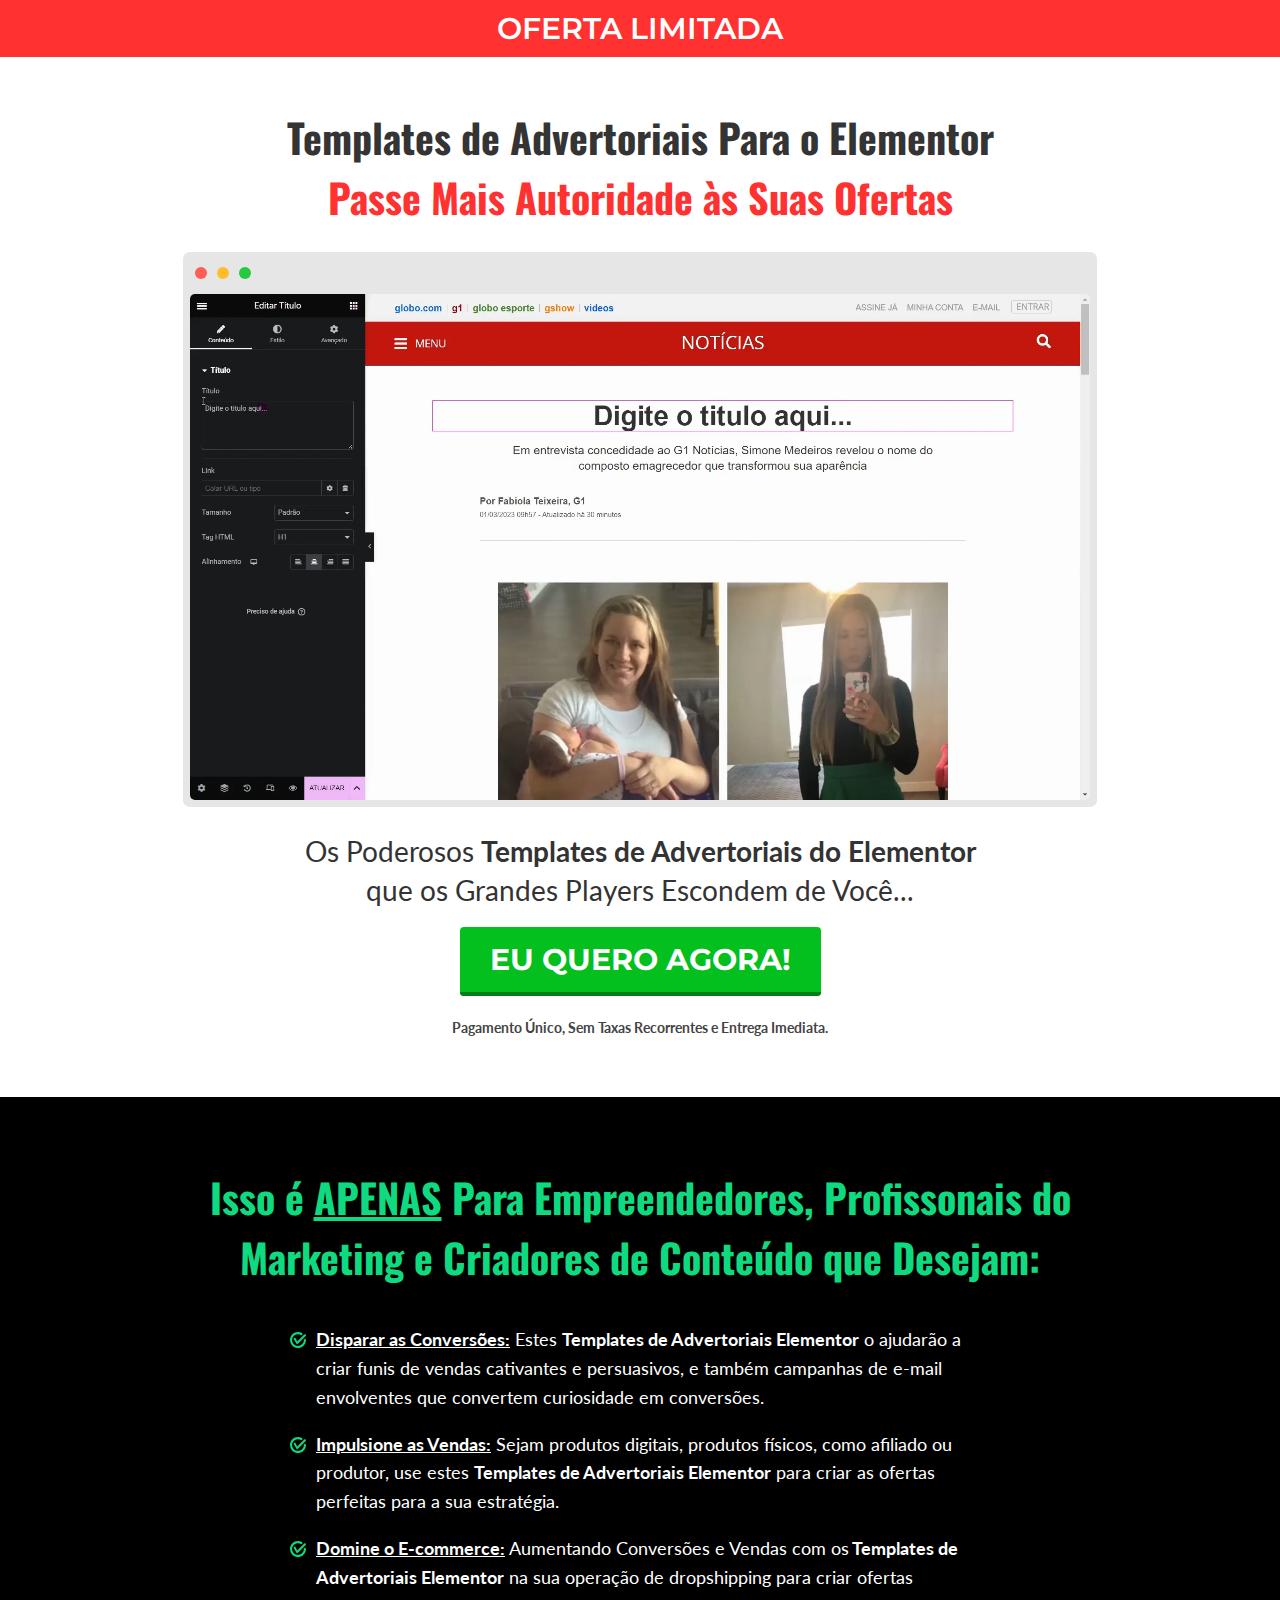
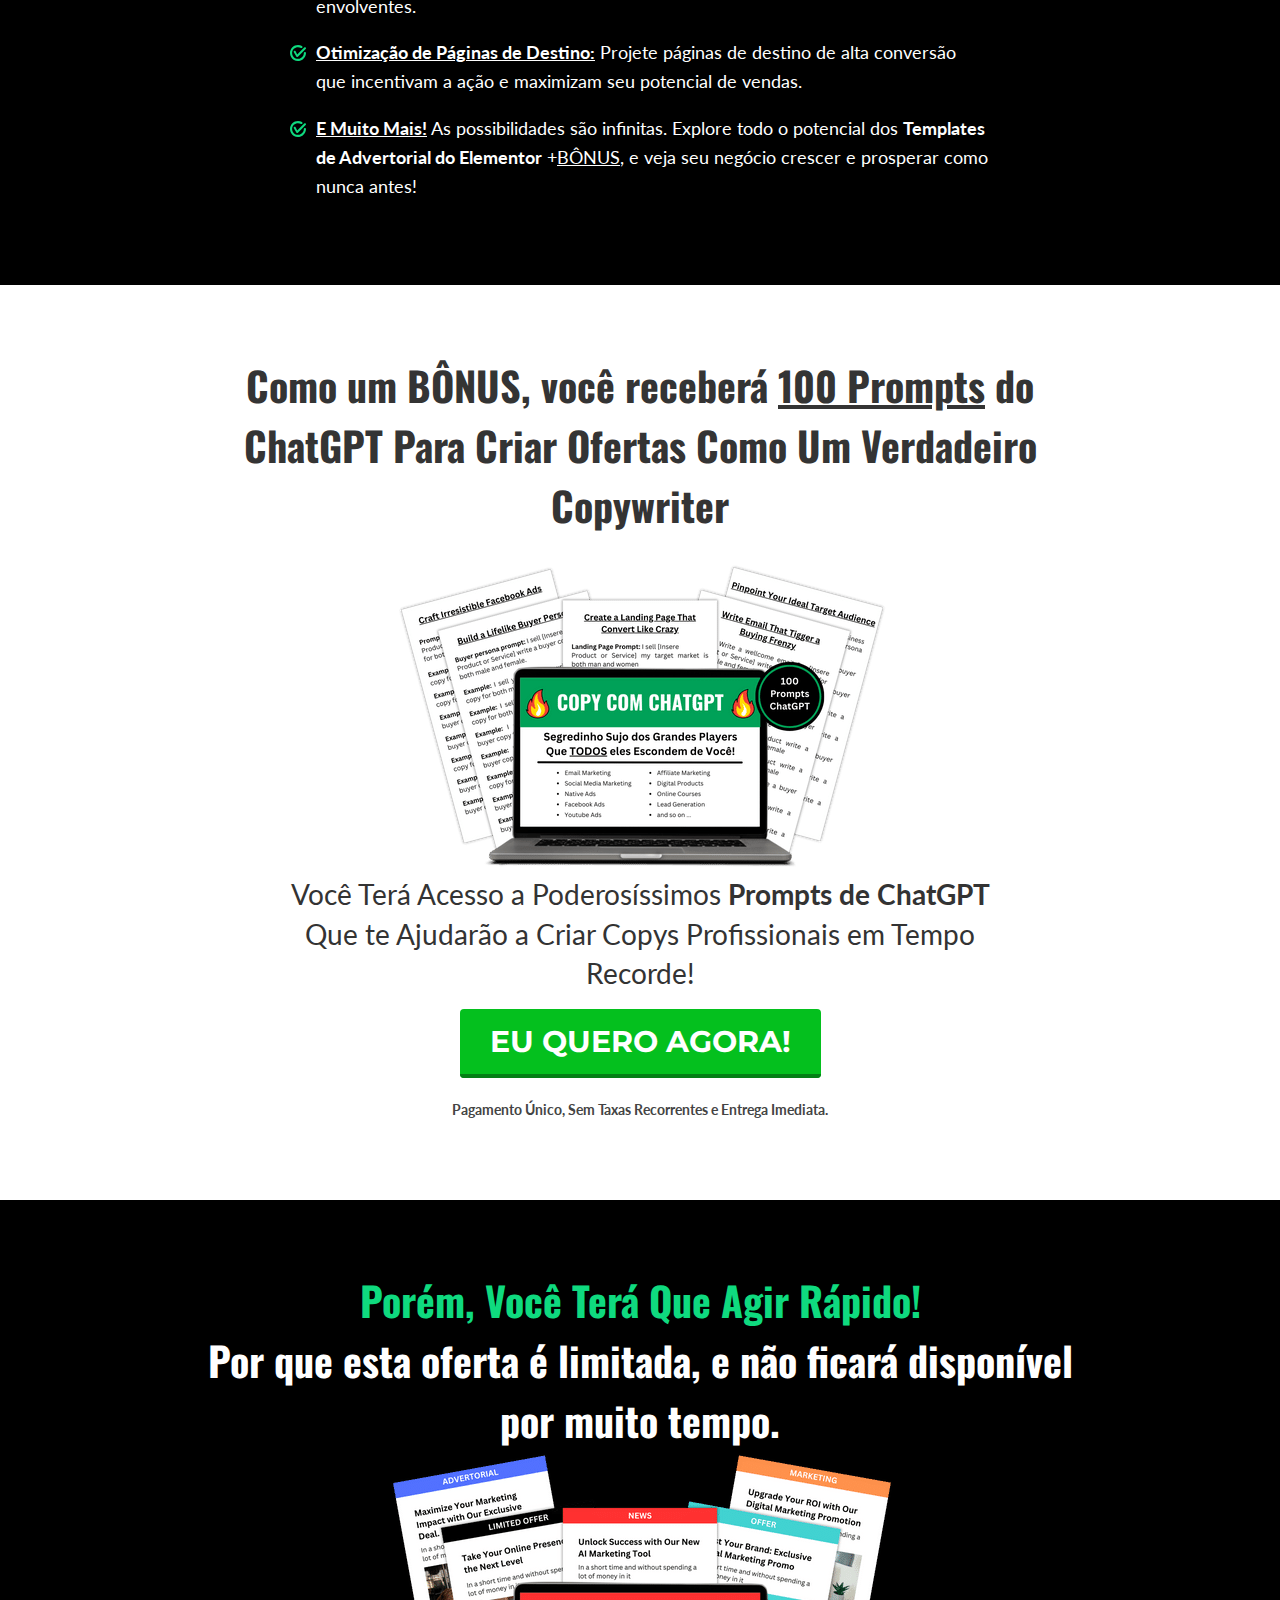
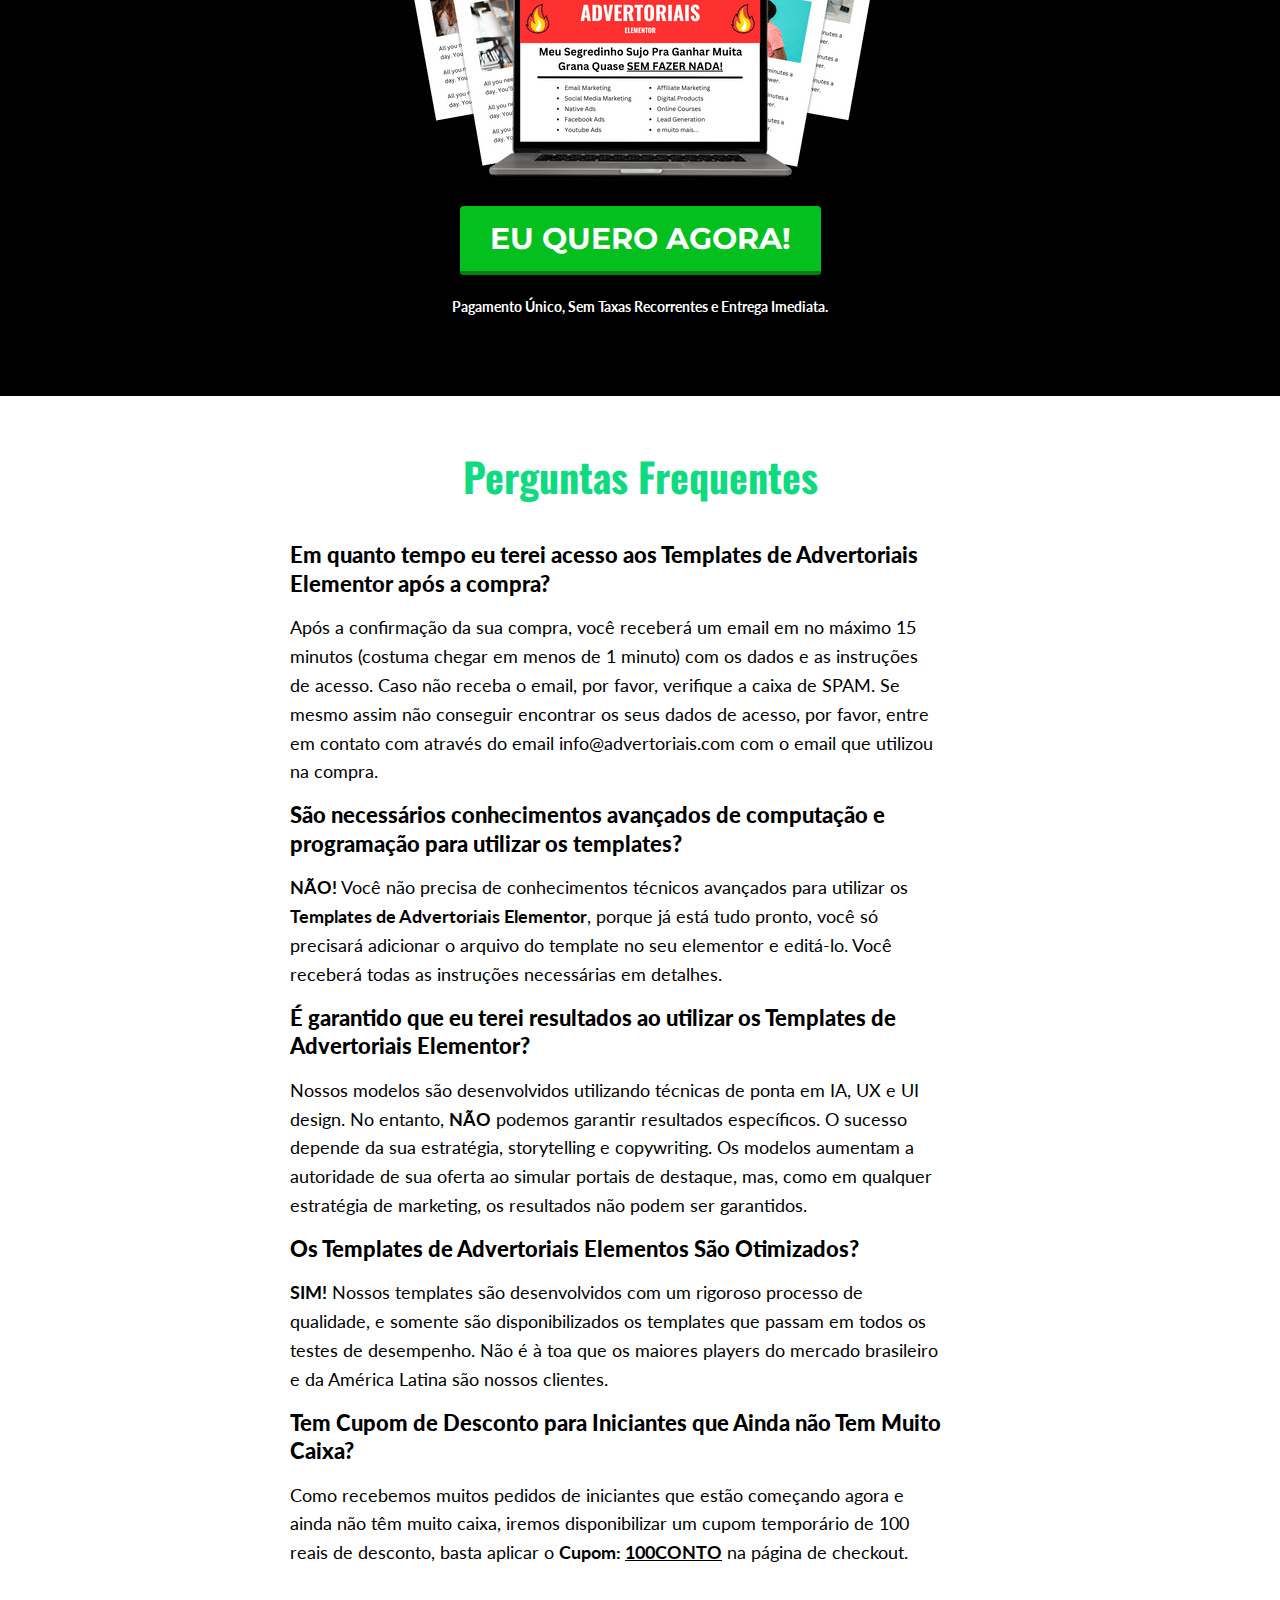
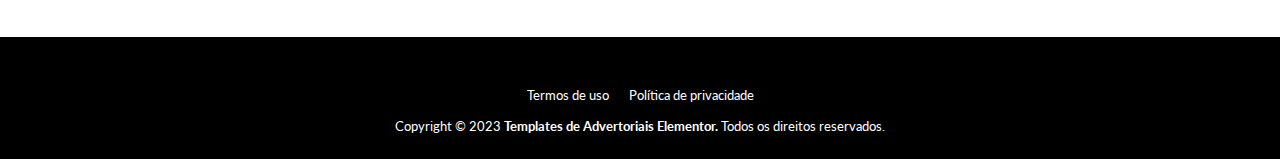
==== index.html @ 4e5a2713 "Add files via upload" ====
<!DOCTYPE html><html lang="pt-br"><head><meta charset="UTF-8"><title>Templates de Advertoriais Elementor</title><link rel="canonical" href="/"><meta name="viewport" content="width=device-width,minimum-scale=1,initial-scale=1"><link rel="stylesheet" href="css/style.css" class="css"><link rel="preconnect" href="https://fonts.googleapis.com"><link rel="preconnect" href="https://fonts.gstatic.com" crossorigin><link href="https://fonts.googleapis.com/css2?family=Lato:wght@400;700;900&family=Montserrat:wght@400;700&family=Oswald:wght@400;700&display=swap" rel="stylesheet"></head><body><header><section class="top-bar"><div class="top-bar-title">OFERTA LIMITADA</div></section><section class="container" loading="lazy"><h1 class="headline">Templates de Advertoriais Para o Elementor</h1><h2 class="headline" id="sub-headline">Passe Mais Autoridade às Suas Ofertas</h2><div class="frame-video"><div class="top-buttons"><div class="circle" id="circle-1"></div><div class="circle" id="circle-2"></div><div class="circle" id="circle-3"></div></div><video class="video-adv" autoplay loop muted playsinline><source src="video/advertorial-elementor.webm" type="video/mp4"></video></div><div class="cta-text">Os Poderosos <strong>Templates de Advertoriais do Elementor</strong> que os Grandes Players Escondem de Você...</div><div class="btn-container"><a href="https://payment.ticto.app/OAAE5864F" class="btn" target="_blank">EU QUERO AGORA!</a></div><span class="cta-btn">Pagamento Único, Sem Taxas Recorrentes e Entrega Imediata.</span></section></header><section class="container" id="lista-container" loading="lazy"><section class="conteudo" id="lista-conteudo"><h2 class="headline headline-mobile" id="headline-lista">Isso é <u>APENAS</u> Para Empreendedores, Profissonais do Marketing e Criadores de Conteúdo que Desejam:</h2><ul class="lista-icones"><li class="lista-item"><h3 class="item"><strong><u>Disparar as Conversões:</u></strong> Estes <strong>Templates de Advertoriais Elementor</strong> o ajudarão a criar funis de vendas cativantes e persuasivos, e também campanhas de e-mail envolventes que convertem curiosidade em conversões.</h3></li><li class="lista-item"><h3 class="item"><strong><u>Impulsione as Vendas:</u></strong> Sejam produtos digitais, produtos físicos, como afiliado ou produtor, use estes <strong>Templates de Advertoriais Elementor</strong> para criar as ofertas perfeitas para a sua estratégia.</h3></li><li class="lista-item"><h3 class="item"><u><strong>Domine o E-commerce:</strong></u> Aumentando Conversões e Vendas com os<strong> Templates de Advertoriais Elementor</strong> na sua operação de dropshipping para criar ofertas envolventes.</h3></li><li class="lista-item"><h3 class="item"><strong><u>Otimização de Páginas de Destino:</u></strong> Projete páginas de destino de alta conversão que incentivam a ação e maximizam seu potencial de vendas.</h3></li><li class="lista-item"><h3 class="item"><strong><u>E Muito Mais!</u></strong> As possibilidades são infinitas. Explore todo o potencial dos <strong>Templates de Advertorial do Elementor</strong> +<u>BÔNUS</u>, e veja seu negócio crescer e prosperar como nunca antes!</h3></li></ul></section></section><section class="container" loading="lazy"><section class="conteudo"><h3 class="headline headline-mobile">Como um BÔNUS, você receberá <u>100 Prompts</u> do ChatGPT Para Criar Ofertas Como Um Verdadeiro Copywriter</h3><img class="bonus-img" src="img/bonus-prompt-chatgpt-template-elementor-advertorial.png" layout="responsive" /><div class="cta-text">Você Terá Acesso a Poderosíssimos <strong>Prompts de ChatGPT</strong> Que te Ajudarão a Criar Copys Profissionais em Tempo Recorde!</div><div class="btn-container"><a href="https://payment.ticto.app/OAAE5864F" class="btn" target="_blank">EU QUERO AGORA!</a></div><span class="cta-btn">Pagamento Único, Sem Taxas Recorrentes e Entrega Imediata.</span></section></section><section class="container" id="cta-final" loading="lazy"><section class="conteudo"><h3 class="headline headline-mobile">Porém, Você Terá Que Agir Rápido!<br /><span style="color:#fff;">Por que esta oferta é limitada, e não ficará disponível por muito tempo.</span></h3><img src="img/template-elementor-advertorial.png" layout="responsive" /><div class="btn-container"><a href="https://payment.ticto.app/OAAE5864F" class="btn" target="_blank">EU QUERO AGORA!</a></div><span class="cta-btn">Pagamento Único, Sem Taxas Recorrentes e Entrega Imediata.</span></section></section><section class="container" id="faq-container" loading="lazy"><h2 class="headline headline-mobile" id="faq-headline">Perguntas Frequentes</h2><section class="conteudo" id="faq-conteudo"><h3 class="pergunta">Em quanto tempo eu terei acesso aos <strong>Templates de Advertoriais Elementor</strong> após a compra?</h3><div class="resposta">Após a confirmação da sua compra, você receberá um email em no máximo 15 minutos (costuma chegar em menos de 1 minuto) com os dados e as instruções de acesso. Caso não receba o email, por favor, verifique a caixa de SPAM. Se mesmo assim não conseguir encontrar os seus dados de acesso, por favor, entre em contato com através do email info@advertoriais.com com o email que utilizou na compra.</div><h3 class="pergunta">São necessários conhecimentos avançados de computação e programação para utilizar os templates?</h3><div class="resposta"><strong>NÃO!</strong> Você não precisa de conhecimentos técnicos avançados para utilizar os <strong>Templates de Advertoriais Elementor</strong>, porque já está tudo pronto, você só precisará adicionar o arquivo do template no seu elementor e editá-lo. Você receberá todas as instruções necessárias em detalhes.</div><h3 class="pergunta">É garantido que eu terei resultados ao utilizar os <strong>Templates de Advertoriais Elementor?</strong></h3><div class="resposta">Nossos modelos são desenvolvidos utilizando técnicas de ponta em IA, UX e UI design. No entanto, <strong>NÃO</strong> podemos garantir resultados específicos. O sucesso depende da sua estratégia, storytelling e copywriting. Os modelos aumentam a autoridade de sua oferta ao simular portais de destaque, mas, como em qualquer estratégia de marketing, os resultados não podem ser garantidos.</div><h3 class="pergunta">Os Templates de Advertoriais Elementos São Otimizados?</h3><div class="resposta"><strong>SIM!</strong> Nossos templates são desenvolvidos com um rigoroso processo de qualidade, e somente são disponibilizados os templates que passam em todos os testes de desempenho. Não é à toa que os maiores players do mercado brasileiro e da América Latina são nossos clientes.</div><h3 class="pergunta">Tem Cupom de Desconto para Iniciantes que Ainda não Tem Muito Caixa?</h3><div class="resposta">Como recebemos muitos pedidos de iniciantes que estão começando agora e ainda não têm muito caixa, iremos disponibilizar um cupom temporário de 100 reais de desconto, basta aplicar o <strong>Cupom: <span style="text-decoration: underline;">100CONTO</span></strong> na página de checkout.</div></section></section><footer class="container rodape" loading="lazy"><nav class="rodape-menu"><a href="/termos-de-uso" class="rodape-item-menu">Termos de uso</a><a href="/politica-de-privacidade" class="rodape-item-menu">Política de privacidade</a></nav><section class="direitos">Copyright &copy; 2023 <strong>Templates de Advertoriais Elementor.</strong> Todos os direitos reservados.</section></footer></body></html>
---- css/style.css ----
*{margin:0;padding:0;border:0}img{max-width:100%}.top-bar{background-color:#FF3131;display:block}.top-bar-title{text-align:center;color:white;padding:10px 10px;font-family:'Montserrat',sans-serif;font-weight:600;font-size:30px}.container{padding:50px 20px;display:flex;flex-direction:column;align-items:center}.headline{display:block;text-align:center;font-size:40px;font-weight:700;font-family:'Oswald',sans-serif;color:#343434}#sub-headline{color:#FF3131}.frame-video{background-color:#E6E6E6;max-width:900px;margin:25px 25px;padding:0px 7px 7px 7px;border-radius:7px}.video-adv{display:flex;justify-content:center;align-items:center;max-width:100%;border-radius:5px}.top-buttons{display:flex;justify-content:left;align-items:center}.circle{width:12px;height:12px;border-radius:100%;margin:15px 5px}#circle-1{background-color:#FF5F56}#circle-2{background-color:#FFBD2E}#circle-3{background-color:#27C93F}.cta-text{display:block;text-align:center;max-width:700px;font-family:'Lato',sans-serif;font-size:28px;font-weight:400;line-height:1.4em;color:#333}.btn-container{padding:30px 30px}.btn{font-family:'Montserrat',sans-serif;font-size:30px;font-weight:700;text-decoration:none;color:#FFF;padding:14px 30px;background-color:#04C01E;border-bottom:4px solid #047F15;border-radius:4px}.btn:hover{background-color:#03E922;border-color:#069a1a}.cta-btn{font-family:'Lato',sans-serif;font-size:14px;font-weight:700;color:#444;line-height:1.4em;padding:10px;text-align:center}#lista-container{background-color:#000}.conteudo{max-width:900px;display:flex;flex-direction:column;align-items:center;padding:20px 10px}#lista-conteudo{gap:30px}.lista-icones{list-style:none;max-width:700px;display:flex;flex-direction:column;align-items:center;gap:25px;padding:15px 0px}#headline-lista{color:#0FDA7F}.lista-item{display:flex}.item{font-family:'Lato',sans-serif;font-size:18px;font-weight:400;line-height:1.6em;color:#fff;margin-top:-7px}.lista-item::before{content:url('/svg/check.svg');display:inline-block;width:16px;height:16px;margin-right:10px}#cta-final{background-color:#000}#cta-final h3{color:#0FDA7F}#cta-final span{color:#fff}#faq-container{gap:15px}#faq-conteudo{gap:15px;max-width:700px}#faq-headline{color:#0FDA7F}.pergunta{width:100%;font-family:'Lato',sans-serif;font-size:22px;font-weight:900;line-height:1.3em;text-align:left}.resposta{font-family:'Lato',sans-serif;font-size:18px;font-weight:400;line-height:1.6em;padding-right:50px}.rodape{font-family:'Lato',sans-serif;background-color:#000;display:flex;flex-direction:column;gap:15px;padding:50px 50px 25px 50px}.rodape-menu{display:flex;gap:20px}.rodape-item-menu{font-size:13px;color:#fff;text-decoration:none}.direitos{font-size:13px;color:#fff;text-align:center}.top-bar-termos-politica{font-size:30px}.container-termos-politica{padding:0px 50px 50px 50px}.conteudo-termos-politica{max-width:800px;gap:25px}.pergunta-termos-politica{line-height:2em}.resposta-termos-politica{line-height:2em}@media (max-width:767px){.top-bar{font-size:24px}.headline{font-size:30px;line-height:1.3em}.cta-text{font-size:20px;line-height:1.3em}.btn-container{margin:20px auto;padding:10px}.btn{font-size:22px;padding:14px 20px}.item{font-size:16px}.pergunta{font-size:18px}.resposta{font-size:14px;padding-right:0px}.circle{width:7px;height:7px;border-radius:100%;margin:10px 3px}.headline-mobile{font-size:26px}.item{font-size:16px}.cta-btn{font-size:13px;padding:10px 60px}#title-termos-politica{font-size:24px;padding:30px}}@media (min-width:768px) and (max-width:1023px){.resposta{padding-right:0px}}
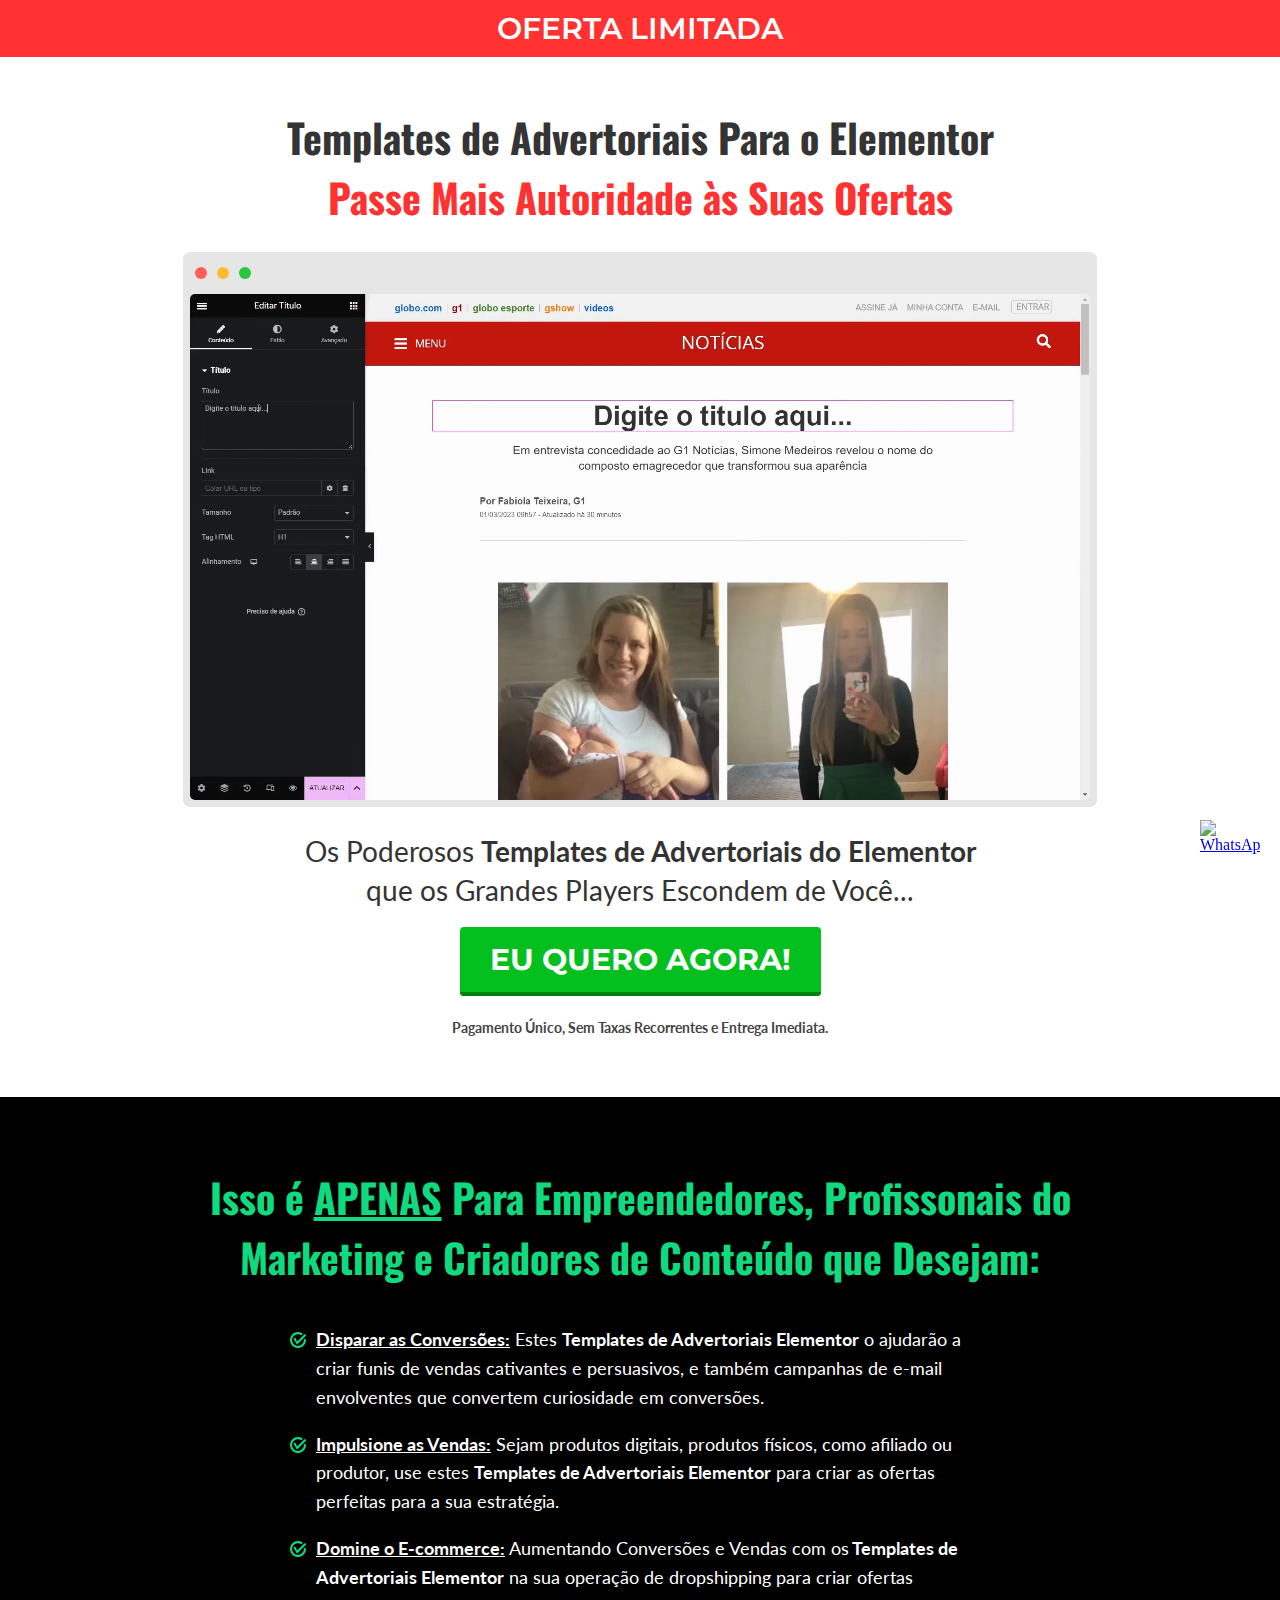
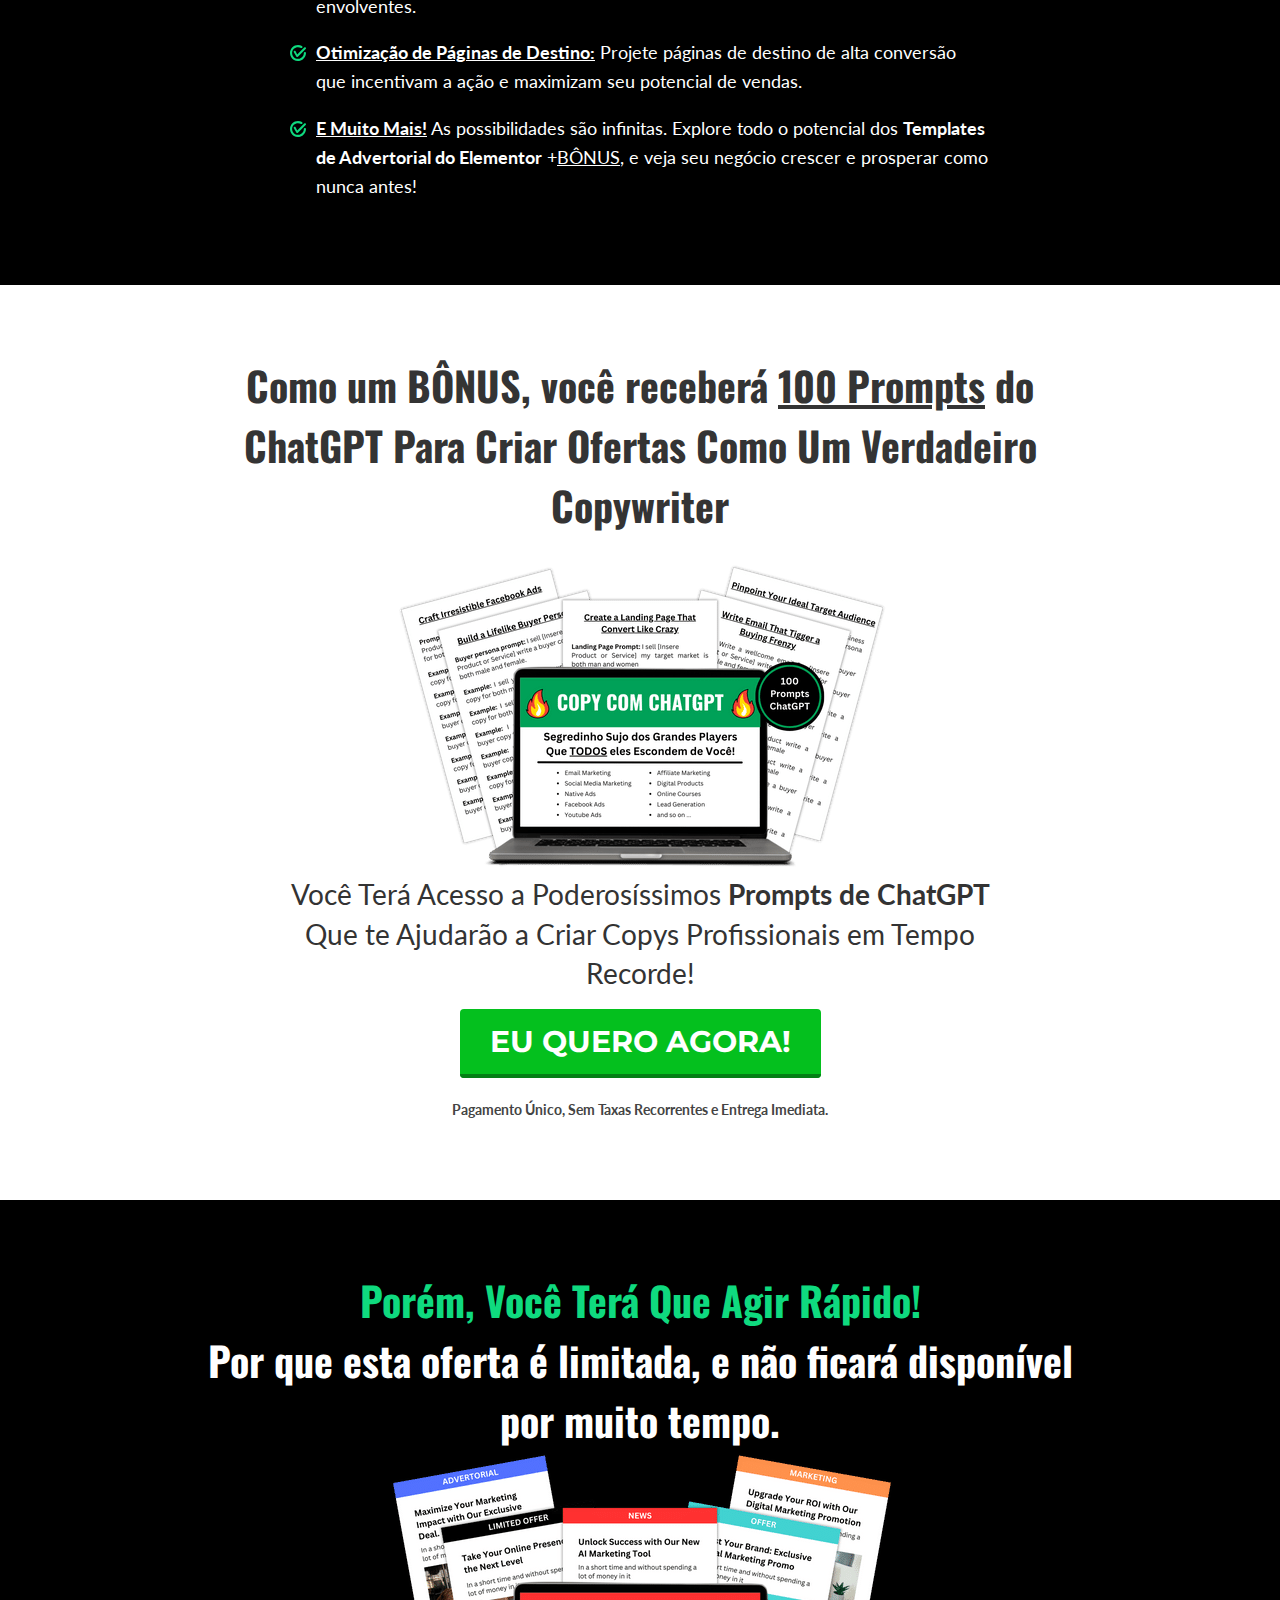
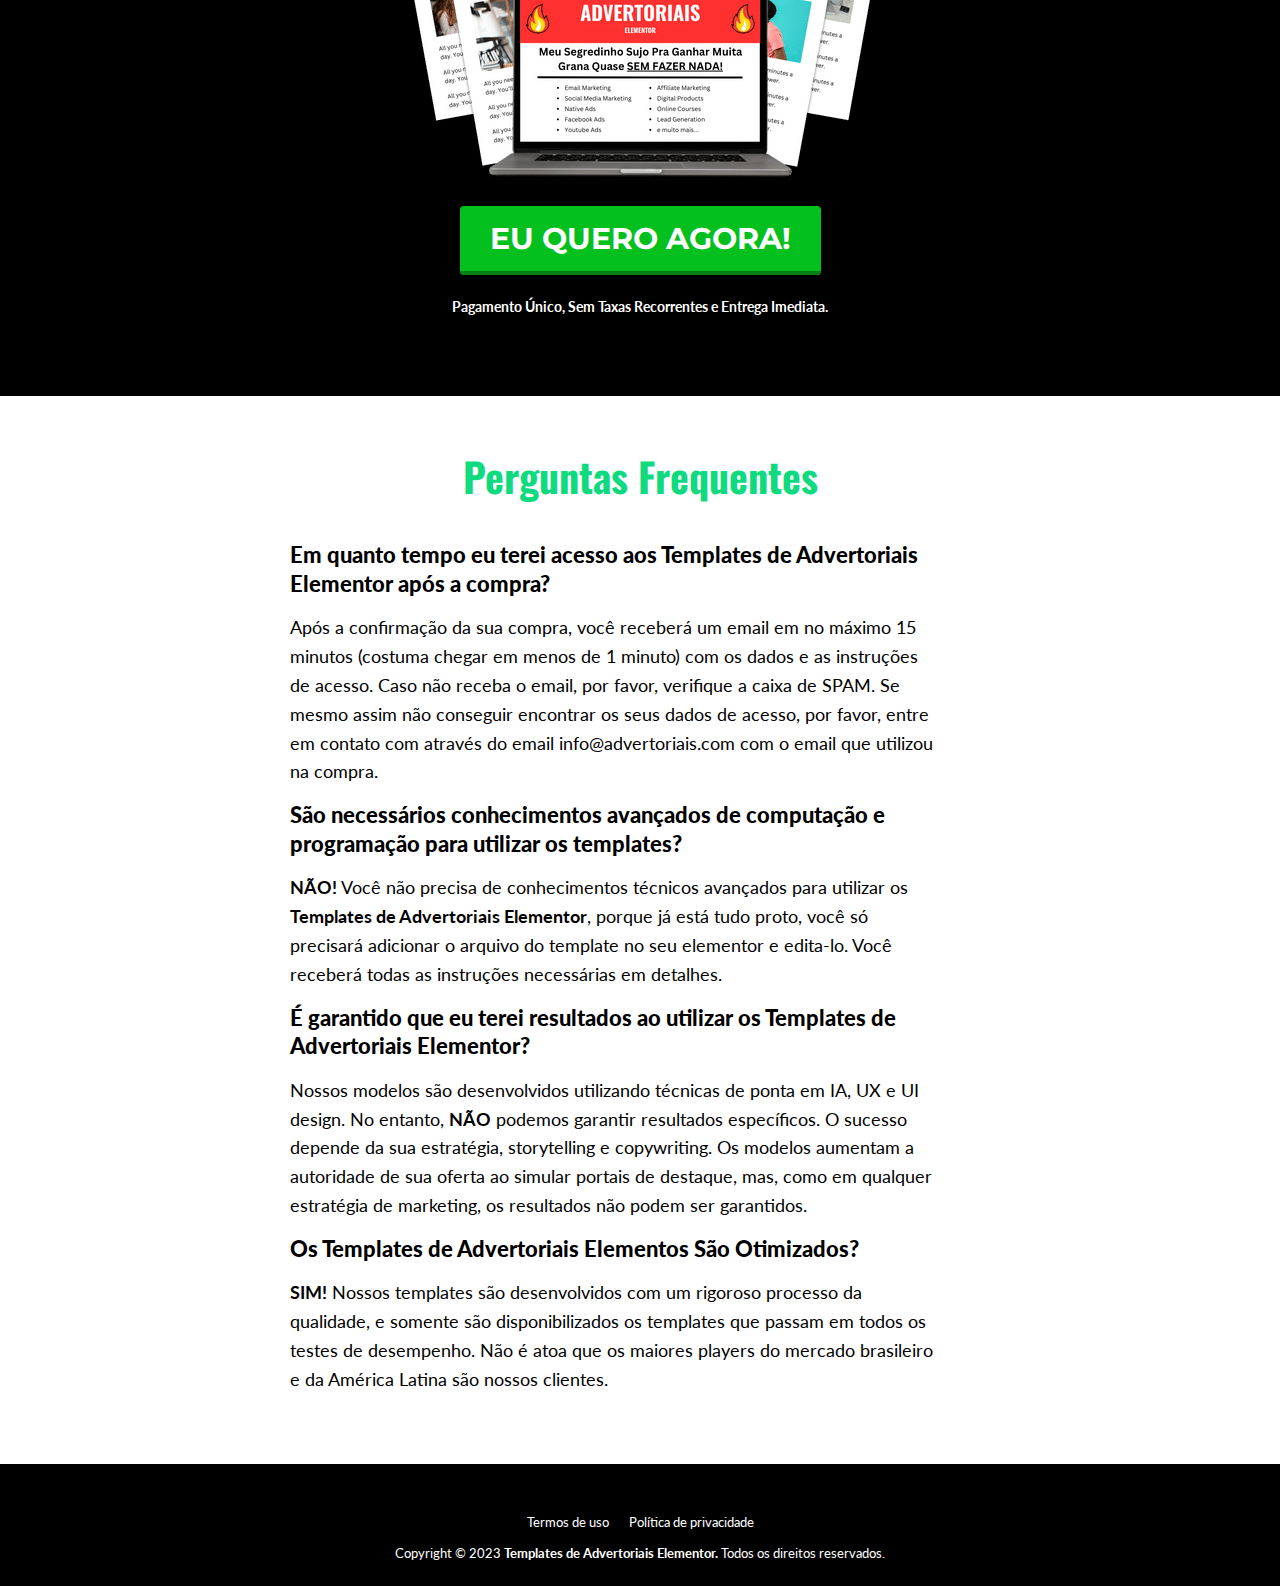
==== commit c9368eaf: "WhatsApp Button added." ====
--- a/index.html
+++ b/index.html
@@ -1 +1,178 @@
-<!DOCTYPE html><html lang="pt-br"><head><meta charset="UTF-8"><title>Templates de Advertoriais Elementor</title><link rel="canonical" href="/"><meta name="viewport" content="width=device-width,minimum-scale=1,initial-scale=1"><link rel="stylesheet" href="css/style.css" class="css"><link rel="preconnect" href="https://fonts.googleapis.com"><link rel="preconnect" href="https://fonts.gstatic.com" crossorigin><link href="https://fonts.googleapis.com/css2?family=Lato:wght@400;700;900&family=Montserrat:wght@400;700&family=Oswald:wght@400;700&display=swap" rel="stylesheet"></head><body><header><section class="top-bar"><div class="top-bar-title">OFERTA LIMITADA</div></section><section class="container" loading="lazy"><h1 class="headline">Templates de Advertoriais Para o Elementor</h1><h2 class="headline" id="sub-headline">Passe Mais Autoridade às Suas Ofertas</h2><div class="frame-video"><div class="top-buttons"><div class="circle" id="circle-1"></div><div class="circle" id="circle-2"></div><div class="circle" id="circle-3"></div></div><video class="video-adv" autoplay loop muted playsinline><source src="video/advertorial-elementor.webm" type="video/mp4"></video></div><div class="cta-text">Os Poderosos <strong>Templates de Advertoriais do Elementor</strong> que os Grandes Players Escondem de Você...</div><div class="btn-container"><a href="https://payment.ticto.app/OAAE5864F" class="btn" target="_blank">EU QUERO AGORA!</a></div><span class="cta-btn">Pagamento Único, Sem Taxas Recorrentes e Entrega Imediata.</span></section></header><section class="container" id="lista-container" loading="lazy"><section class="conteudo" id="lista-conteudo"><h2 class="headline headline-mobile" id="headline-lista">Isso é <u>APENAS</u> Para Empreendedores, Profissonais do Marketing e Criadores de Conteúdo que Desejam:</h2><ul class="lista-icones"><li class="lista-item"><h3 class="item"><strong><u>Disparar as Conversões:</u></strong> Estes <strong>Templates de Advertoriais Elementor</strong> o ajudarão a criar funis de vendas cativantes e persuasivos, e também campanhas de e-mail envolventes que convertem curiosidade em conversões.</h3></li><li class="lista-item"><h3 class="item"><strong><u>Impulsione as Vendas:</u></strong> Sejam produtos digitais, produtos físicos, como afiliado ou produtor, use estes <strong>Templates de Advertoriais Elementor</strong> para criar as ofertas perfeitas para a sua estratégia.</h3></li><li class="lista-item"><h3 class="item"><u><strong>Domine o E-commerce:</strong></u> Aumentando Conversões e Vendas com os<strong> Templates de Advertoriais Elementor</strong> na sua operação de dropshipping para criar ofertas envolventes.</h3></li><li class="lista-item"><h3 class="item"><strong><u>Otimização de Páginas de Destino:</u></strong> Projete páginas de destino de alta conversão que incentivam a ação e maximizam seu potencial de vendas.</h3></li><li class="lista-item"><h3 class="item"><strong><u>E Muito Mais!</u></strong> As possibilidades são infinitas. Explore todo o potencial dos <strong>Templates de Advertorial do Elementor</strong> +<u>BÔNUS</u>, e veja seu negócio crescer e prosperar como nunca antes!</h3></li></ul></section></section><section class="container" loading="lazy"><section class="conteudo"><h3 class="headline headline-mobile">Como um BÔNUS, você receberá <u>100 Prompts</u> do ChatGPT Para Criar Ofertas Como Um Verdadeiro Copywriter</h3><img class="bonus-img" src="img/bonus-prompt-chatgpt-template-elementor-advertorial.png" layout="responsive" /><div class="cta-text">Você Terá Acesso a Poderosíssimos <strong>Prompts de ChatGPT</strong> Que te Ajudarão a Criar Copys Profissionais em Tempo Recorde!</div><div class="btn-container"><a href="https://payment.ticto.app/OAAE5864F" class="btn" target="_blank">EU QUERO AGORA!</a></div><span class="cta-btn">Pagamento Único, Sem Taxas Recorrentes e Entrega Imediata.</span></section></section><section class="container" id="cta-final" loading="lazy"><section class="conteudo"><h3 class="headline headline-mobile">Porém, Você Terá Que Agir Rápido!<br /><span style="color:#fff;">Por que esta oferta é limitada, e não ficará disponível por muito tempo.</span></h3><img src="img/template-elementor-advertorial.png" layout="responsive" /><div class="btn-container"><a href="https://payment.ticto.app/OAAE5864F" class="btn" target="_blank">EU QUERO AGORA!</a></div><span class="cta-btn">Pagamento Único, Sem Taxas Recorrentes e Entrega Imediata.</span></section></section><section class="container" id="faq-container" loading="lazy"><h2 class="headline headline-mobile" id="faq-headline">Perguntas Frequentes</h2><section class="conteudo" id="faq-conteudo"><h3 class="pergunta">Em quanto tempo eu terei acesso aos <strong>Templates de Advertoriais Elementor</strong> após a compra?</h3><div class="resposta">Após a confirmação da sua compra, você receberá um email em no máximo 15 minutos (costuma chegar em menos de 1 minuto) com os dados e as instruções de acesso. Caso não receba o email, por favor, verifique a caixa de SPAM. Se mesmo assim não conseguir encontrar os seus dados de acesso, por favor, entre em contato com através do email info@advertoriais.com com o email que utilizou na compra.</div><h3 class="pergunta">São necessários conhecimentos avançados de computação e programação para utilizar os templates?</h3><div class="resposta"><strong>NÃO!</strong> Você não precisa de conhecimentos técnicos avançados para utilizar os <strong>Templates de Advertoriais Elementor</strong>, porque já está tudo pronto, você só precisará adicionar o arquivo do template no seu elementor e editá-lo. Você receberá todas as instruções necessárias em detalhes.</div><h3 class="pergunta">É garantido que eu terei resultados ao utilizar os <strong>Templates de Advertoriais Elementor?</strong></h3><div class="resposta">Nossos modelos são desenvolvidos utilizando técnicas de ponta em IA, UX e UI design. No entanto, <strong>NÃO</strong> podemos garantir resultados específicos. O sucesso depende da sua estratégia, storytelling e copywriting. Os modelos aumentam a autoridade de sua oferta ao simular portais de destaque, mas, como em qualquer estratégia de marketing, os resultados não podem ser garantidos.</div><h3 class="pergunta">Os Templates de Advertoriais Elementos São Otimizados?</h3><div class="resposta"><strong>SIM!</strong> Nossos templates são desenvolvidos com um rigoroso processo de qualidade, e somente são disponibilizados os templates que passam em todos os testes de desempenho. Não é à toa que os maiores players do mercado brasileiro e da América Latina são nossos clientes.</div><h3 class="pergunta">Tem Cupom de Desconto para Iniciantes que Ainda não Tem Muito Caixa?</h3><div class="resposta">Como recebemos muitos pedidos de iniciantes que estão começando agora e ainda não têm muito caixa, iremos disponibilizar um cupom temporário de 100 reais de desconto, basta aplicar o <strong>Cupom: <span style="text-decoration: underline;">100CONTO</span></strong> na página de checkout.</div></section></section><footer class="container rodape" loading="lazy"><nav class="rodape-menu"><a href="/termos-de-uso" class="rodape-item-menu">Termos de uso</a><a href="/politica-de-privacidade" class="rodape-item-menu">Política de privacidade</a></nav><section class="direitos">Copyright &copy; 2023 <strong>Templates de Advertoriais Elementor.</strong> Todos os direitos reservados.</section></footer></body></html>
+<!DOCTYPE html>
+<html lang="pt-br">
+
+<head>
+    <meta charset="UTF-8">
+    <title>Templates de Advertoriais Elementor</title>
+    <link rel="canonical" href="/">
+    <meta name="viewport" content="width=device-width,minimum-scale=1,initial-scale=1">
+    <link rel="stylesheet" href="css/style.css" class="css">
+    <link rel="preconnect" href="https://fonts.googleapis.com">
+    <link rel="preconnect" href="https://fonts.gstatic.com" crossorigin>
+    <link
+        href="https://fonts.googleapis.com/css2?family=Lato:wght@400;700;900&family=Montserrat:wght@400;700&family=Oswald:wght@400;700&display=swap"
+        rel="stylesheet">
+</head>
+
+<body>
+    <header>
+        <section class="top-bar">
+            <div class="top-bar-title">OFERTA LIMITADA</div>
+        </section>
+        <section class="container" loading="lazy">
+            <h1 class="headline">Templates de Advertoriais Para o Elementor</h1>
+            <h2 class="headline" id="sub-headline">Passe Mais Autoridade às Suas Ofertas</h2>
+            <div class="frame-video">
+                <div class="top-buttons">
+                    <div class="circle" id="circle-1"></div>
+                    <div class="circle" id="circle-2"></div>
+                    <div class="circle" id="circle-3"></div>
+                </div>
+                <video class="video-adv" autoplay loop muted playsinline>
+                    <source src="video/advertorial-elementor.webm" type="video/mp4">
+                </video>
+            </div>
+            <div class="cta-text">Os Poderosos <strong>Templates de Advertoriais do Elementor</strong> que os Grandes
+                Players
+                Escondem de Você...</div>
+            <div class="btn-container">
+                <a href="https://payment.ticto.app/OAAE5864F" class="btn" target="_blank">EU QUERO AGORA!</a>
+            </div>
+            <span class="cta-btn">Pagamento Único, Sem Taxas Recorrentes e Entrega Imediata.</span>
+        </section>
+    </header>
+    <section class="container" id="lista-container" loading="lazy">
+        <section class="conteudo" id="lista-conteudo">
+            <h2 class="headline headline-mobile" id="headline-lista">Isso é <u>APENAS</u> Para Empreendedores,
+                Profissonais do
+                Marketing e Criadores
+                de Conteúdo que Desejam:</h2>
+            <ul class="lista-icones">
+                <li class="lista-item">
+                    <h3 class="item"><strong><u>Disparar as Conversões:</u></strong> Estes <strong>Templates de
+                            Advertoriais
+                            Elementor</strong> o ajudarão a criar funis de vendas cativantes e persuasivos, e também
+                        campanhas de e-mail envolventes que convertem curiosidade em conversões.
+                </li>
+                </h3>
+                <li class="lista-item">
+                    <h3 class="item">
+
+                        <strong><u>Impulsione as Vendas:</u></strong> Sejam produtos digitais, produtos
+                        físicos, como afiliado ou produtor, use estes <strong>Templates de Advertoriais
+                            Elementor</strong>
+                        para
+                        criar as ofertas perfeitas para a sua estratégia.
+                    </h3>
+                </li>
+
+                <li class="lista-item">
+                    <h3 class="item"><u><strong>Domine o E-commerce:</strong></u> Aumentando Conversões e Vendas com
+                        os<strong>
+                            Templates de Advertoriais Elementor</strong> na sua operação de dropshipping para criar
+                        ofertas
+                        envolventes.</h3>
+                </li>
+
+                <li class="lista-item">
+                    <h3 class="item"> <strong><u>Otimização de Páginas de Destino:</u></strong> Projete páginas de
+                        destino de
+                        alta conversão que incentivam a ação e maximizam seu potencial de vendas.
+                    </h3>
+                </li>
+                <li class="lista-item">
+                    <h3 class="item"><strong><u>E Muito Mais!</u></strong> As possibilidades são infinitas. Explore
+                        todo o
+                        potencial dos <strong>Templates de Advertorial do Elementor</strong> +<u>BÔNUS</u>, e veja
+                        seu negócio
+                        crescer e prosperar como nunca antes!</h3>
+                </li>
+            </ul>
+        </section>
+    </section>
+
+    <section class="container" loading="lazy">
+        <section class="conteudo">
+            <h3 class="headline headline-mobile">Como um BÔNUS, você receberá <u>100 Prompts</u> do ChatGPT Para Criar
+                Ofertas Como
+                Um Verdadeiro Copywriter</h3>
+            <img class="bonus-img" src="img/bonus-prompt-chatgpt-template-elementor-advertorial.png"
+                layout="responsive" />
+            <div class="cta-text">Você Terá Acesso a Poderosíssimos <strong>Prompts de ChatGPT</strong> Que te
+                Ajudarão a
+                Criar Copys Profissionais em Tempo Recorde!</div>
+            <div class="btn-container">
+                <a href="https://payment.ticto.app/OAAE5864F" class="btn" target="_blank">EU QUERO AGORA!</a>
+            </div>
+            <span class="cta-btn">Pagamento Único, Sem Taxas Recorrentes e Entrega Imediata.</span>
+        </section>
+    </section>
+
+    <section class="container" id="cta-final" loading="lazy">
+        <section class="conteudo">
+            <h3 class="headline headline-mobile">Porém, Você Terá Que Agir Rápido!<br />
+                <span style="color:#fff;">Por que esta oferta é limitada, e não ficará disponível por muito
+                    tempo.</span>
+            </h3>
+            <img src="img/template-elementor-advertorial.png" layout="responsive" />
+            <div class="btn-container">
+                <a href="https://payment.ticto.app/OAAE5864F" class="btn" target="_blank">EU QUERO AGORA!</a>
+            </div>
+            <span class="cta-btn">Pagamento Único, Sem Taxas Recorrentes e Entrega Imediata.</span>
+        </section>
+    </section>
+
+    <section class="container" id="faq-container" loading="lazy">
+        <h2 class="headline headline-mobile" id="faq-headline">Perguntas Frequentes</h2>
+        <section class="conteudo" id="faq-conteudo">
+            <h3 class="pergunta">Em quanto tempo eu terei acesso aos <strong>Templates de Advertoriais
+                    Elementor</strong> após
+                a compra?</h3>
+            <div class="resposta">Após a confirmação da sua compra, você receberá um email em no máximo 15 minutos
+                (costuma chegar em menos de 1 minuto) com os dados e as instruções de acesso. Caso não receba o
+                email, por favor, verifique a caixa de SPAM. Se mesmo assim não conseguir encontrar os seus dados de
+                acesso, por favor, entre em contato com através do email info@advertoriais.com com o email que
+                utilizou na compra.</div>
+
+            <h3 class="pergunta">São necessários conhecimentos avançados de computação e programação para utilizar
+                os templates?</h3>
+            <div class="resposta"><strong>NÃO!</strong> Você não precisa de conhecimentos técnicos avançados para
+                utilizar os <strong>Templates de Advertoriais Elementor</strong>, porque já está tudo proto, você só
+                precisará adicionar o arquivo do template no seu elementor e edita-lo. Você receberá todas as
+                instruções necessárias em detalhes.</div>
+
+            <h3 class="pergunta">É garantido que eu terei resultados ao utilizar os <strong>Templates de
+                    Advertoriais Elementor?</strong></h3>
+            <div class="resposta">Nossos modelos são desenvolvidos utilizando técnicas de ponta em IA, UX e UI
+                design. No entanto, <strong>NÃO</strong> podemos garantir resultados específicos. O sucesso depende
+                da sua estratégia, storytelling e copywriting. Os modelos aumentam a autoridade de sua oferta ao
+                simular portais de destaque, mas, como em qualquer estratégia de marketing, os resultados não podem
+                ser garantidos.</div>
+
+            <h3 class="pergunta">Os Templates de Advertoriais Elementos São Otimizados?</h3>
+            <div class="resposta"><strong>SIM!</strong> Nossos templates são desenvolvidos com um rigoroso processo
+                da qualidade, e somente são disponibilizados os templates que passam em todos os testes de
+                desempenho. Não é atoa que os maiores players do mercado brasileiro e da América Latina são nossos
+                clientes.</div>
+
+            
+        </section>
+    </section>
+    <footer class="container rodape" loading="lazy">
+        <nav class="rodape-menu">
+            <a href="/termos-de-uso" class="rodape-item-menu">Termos de uso</a>
+            <a href="/politica-de-privacidade" class="rodape-item-menu">Política de privacidade</a>
+        </nav>
+        <section class="direitos">Copyright &copy; 2023 <strong>Templates de Advertoriais Elementor.</strong> Todos os
+            direitos reservados.</section>
+    </footer>
+    <!-- BOTÃO DE WHATSAPP -->
+    <div class="whatsapp-button" loading="lazy">
+        <a href="https://api.whatsapp.com/send?phone=+5511974028255&text=Ol%C3%A1%2C%20eu%20visitei%20o%20site%20dos%20Templates%20de%20Advertoriais%20Elementor%20e%20fiquei%20com%20uma%20d%C3%BAvida" target="_blank">
+            <img src="img/whatsapp-icon.png" alt="WhatsApp">
+        </a>
+    </div>
+    <!-- BOTÃO DE WHATSAPP -->
+</body>
+
+</html>--- a/css/style.css
+++ b/css/style.css
@@ -1 +1,360 @@
-*{margin:0;padding:0;border:0}img{max-width:100%}.top-bar{background-color:#FF3131;display:block}.top-bar-title{text-align:center;color:white;padding:10px 10px;font-family:'Montserrat',sans-serif;font-weight:600;font-size:30px}.container{padding:50px 20px;display:flex;flex-direction:column;align-items:center}.headline{display:block;text-align:center;font-size:40px;font-weight:700;font-family:'Oswald',sans-serif;color:#343434}#sub-headline{color:#FF3131}.frame-video{background-color:#E6E6E6;max-width:900px;margin:25px 25px;padding:0px 7px 7px 7px;border-radius:7px}.video-adv{display:flex;justify-content:center;align-items:center;max-width:100%;border-radius:5px}.top-buttons{display:flex;justify-content:left;align-items:center}.circle{width:12px;height:12px;border-radius:100%;margin:15px 5px}#circle-1{background-color:#FF5F56}#circle-2{background-color:#FFBD2E}#circle-3{background-color:#27C93F}.cta-text{display:block;text-align:center;max-width:700px;font-family:'Lato',sans-serif;font-size:28px;font-weight:400;line-height:1.4em;color:#333}.btn-container{padding:30px 30px}.btn{font-family:'Montserrat',sans-serif;font-size:30px;font-weight:700;text-decoration:none;color:#FFF;padding:14px 30px;background-color:#04C01E;border-bottom:4px solid #047F15;border-radius:4px}.btn:hover{background-color:#03E922;border-color:#069a1a}.cta-btn{font-family:'Lato',sans-serif;font-size:14px;font-weight:700;color:#444;line-height:1.4em;padding:10px;text-align:center}#lista-container{background-color:#000}.conteudo{max-width:900px;display:flex;flex-direction:column;align-items:center;padding:20px 10px}#lista-conteudo{gap:30px}.lista-icones{list-style:none;max-width:700px;display:flex;flex-direction:column;align-items:center;gap:25px;padding:15px 0px}#headline-lista{color:#0FDA7F}.lista-item{display:flex}.item{font-family:'Lato',sans-serif;font-size:18px;font-weight:400;line-height:1.6em;color:#fff;margin-top:-7px}.lista-item::before{content:url('/svg/check.svg');display:inline-block;width:16px;height:16px;margin-right:10px}#cta-final{background-color:#000}#cta-final h3{color:#0FDA7F}#cta-final span{color:#fff}#faq-container{gap:15px}#faq-conteudo{gap:15px;max-width:700px}#faq-headline{color:#0FDA7F}.pergunta{width:100%;font-family:'Lato',sans-serif;font-size:22px;font-weight:900;line-height:1.3em;text-align:left}.resposta{font-family:'Lato',sans-serif;font-size:18px;font-weight:400;line-height:1.6em;padding-right:50px}.rodape{font-family:'Lato',sans-serif;background-color:#000;display:flex;flex-direction:column;gap:15px;padding:50px 50px 25px 50px}.rodape-menu{display:flex;gap:20px}.rodape-item-menu{font-size:13px;color:#fff;text-decoration:none}.direitos{font-size:13px;color:#fff;text-align:center}.top-bar-termos-politica{font-size:30px}.container-termos-politica{padding:0px 50px 50px 50px}.conteudo-termos-politica{max-width:800px;gap:25px}.pergunta-termos-politica{line-height:2em}.resposta-termos-politica{line-height:2em}@media (max-width:767px){.top-bar{font-size:24px}.headline{font-size:30px;line-height:1.3em}.cta-text{font-size:20px;line-height:1.3em}.btn-container{margin:20px auto;padding:10px}.btn{font-size:22px;padding:14px 20px}.item{font-size:16px}.pergunta{font-size:18px}.resposta{font-size:14px;padding-right:0px}.circle{width:7px;height:7px;border-radius:100%;margin:10px 3px}.headline-mobile{font-size:26px}.item{font-size:16px}.cta-btn{font-size:13px;padding:10px 60px}#title-termos-politica{font-size:24px;padding:30px}}@media (min-width:768px) and (max-width:1023px){.resposta{padding-right:0px}}
+* {
+    margin: 0;
+    padding: 0;
+    border: 0px;
+}
+
+img {
+    max-width: 100%;
+}
+
+.top-bar {
+    background-color: #FF3131;
+    display: block;
+
+}
+
+.top-bar-title {
+    text-align: center;
+    color: white;
+    padding: 10px 10px;
+    font-family: 'Montserrat', sans-serif;
+    font-weight: 600;
+    font-size: 30px;
+}
+
+.container {
+    padding: 50px 20px;
+    display: flex;
+    flex-direction: column;
+    align-items: center;
+}
+
+.headline {
+    display: block;
+    text-align: center;
+    font-size: 40px;
+    font-weight: 700;
+    font-family: 'Oswald', sans-serif;
+    color: #343434;
+}
+
+#sub-headline {
+    color: #FF3131;
+}
+
+.frame-video {
+    background-color: #E6E6E6;
+    max-width: 900px;
+    margin: 25px 25px;
+    padding: 0px 7px 7px 7px;
+    border-radius: 7px;
+}
+
+.video-adv {
+    display: flex;
+    justify-content: center;
+    align-items: center;
+    max-width: 100%;
+    border-radius: 5px;
+}
+
+.top-buttons {
+    display: flex;
+    justify-content: left;
+    align-items: center;
+}
+
+.circle {
+    width: 12px;
+    height: 12px;
+    border-radius: 100%;
+    margin: 15px 5px;
+}
+
+#circle-1 {
+    background-color: #FF5F56;
+}
+
+#circle-2 {
+    background-color: #FFBD2E;
+}
+
+#circle-3 {
+    background-color: #27C93F;
+}
+
+.cta-text {
+    display: block;
+    text-align: center;
+    max-width: 700px;
+    font-family: 'Lato', sans-serif;
+    font-size: 28px;
+    font-weight: 400;
+    line-height: 1.4em;
+    color: #333;
+}
+
+.btn-container {
+    padding: 30px 30px;
+}
+
+.btn {
+
+    font-family: 'Montserrat', sans-serif;
+    font-size: 30px;
+    font-weight: 700;
+    text-decoration: none;
+    color: #FFF;
+    padding: 14px 30px;
+    background-color: #04C01E;
+    border-bottom: 4px solid #047F15;
+    border-radius: 4px;
+}
+
+.btn:hover {
+    background-color: #03E922;
+    border-color: #069a1a;
+}
+
+.cta-btn {
+    font-family: 'Lato', sans-serif;
+    font-size: 14px;
+    font-weight: 700;
+    color: #444;
+    line-height: 1.4em;
+    padding: 10px;
+    text-align: center;
+}
+
+#lista-container {
+    background-color: #000;
+}
+
+.conteudo {
+    max-width: 900px;
+    display: flex;
+    flex-direction: column;
+    align-items: center;
+    padding: 20px 10px;
+}
+
+#lista-conteudo {
+    gap: 30px;
+}
+
+.lista-icones {
+    list-style: none;
+    max-width: 700px;
+    display: flex;
+    flex-direction: column;
+    align-items: center;
+    gap: 25px;
+    padding: 15px 0px;
+}
+
+#headline-lista {
+    color: #0FDA7F;
+}
+
+.lista-item {
+    display: flex;
+}
+
+.item {
+    font-family: 'Lato', sans-serif;
+    font-size: 18px;
+    font-weight: 400;
+    line-height: 1.6em;
+    color: #fff;
+    margin-top: -7px;
+}
+
+.lista-item::before {
+    content: url('/svg/check.svg');
+    display: inline-block;
+    width: 16px;
+    height: 16px;
+    margin-right: 10px;
+}
+
+#cta-final {
+    background-color: #000;
+}
+
+#cta-final h3 {
+    color: #0FDA7F;
+}
+
+#cta-final span {
+    color: #fff;
+}
+
+#faq-container {
+    gap: 15px;
+}
+
+#faq-conteudo {
+
+    gap: 15px;
+    max-width: 700px;
+}
+
+#faq-headline {
+    color: #0FDA7F;
+}
+
+.pergunta {
+    width: 100%;
+    font-family: 'Lato', sans-serif;
+    font-size: 22px;
+    font-weight: 900;
+    line-height: 1.3em;
+    text-align: left;
+}
+
+.resposta {
+    font-family: 'Lato', sans-serif;
+    font-size: 18px;
+    font-weight: 400;
+    line-height: 1.6em;
+    padding-right: 50px;
+}
+
+.rodape {
+    font-family: 'Lato', sans-serif;
+    background-color: #000;
+    display: flex;
+    flex-direction: column;
+    gap: 15px;
+    padding: 50px 50px 25px 50px;
+}
+
+.rodape-menu {
+    display: flex;
+    gap: 20px;
+}
+
+.rodape-item-menu {
+    font-size: 13px;
+    color: #fff;
+    text-decoration: none;
+}
+
+.direitos {
+    font-size: 13px;
+    color: #fff;
+    text-align: center;
+}
+
+.top-bar-termos-politica {
+    font-size: 30px;
+}
+
+.container-termos-politica {
+    padding: 0px 50px 50px 50px;
+}
+
+.conteudo-termos-politica {
+    max-width: 800px;
+    gap: 25px;
+}
+
+.pergunta-termos-politica {
+    line-height: 2em;
+    
+}
+
+.resposta-termos-politica {
+    line-height: 2em;
+}
+
+/* Estilo botão whatsapp */
+.whatsapp-button {
+    position: fixed;
+    right: 20px;
+    bottom: 20px;
+    z-index: 1000;
+}
+
+.whatsapp-button a {
+    display: block;
+    width: 60px;
+    height: 60px;  
+}
+
+
+/* Fim estilo botão whatsapp */
+
+/* Samrtphone Modo Retrato */
+@media (max-width: 767px) {
+    .top-bar {
+        font-size: 24px;
+    }
+
+    .headline {
+        font-size: 30px;
+        line-height: 1.3em;
+    }
+
+    .cta-text {
+        font-size: 20px;
+        line-height: 1.3em;
+    }
+
+    .btn-container {
+        margin: 20px auto;
+        padding: 10px;
+    }
+
+    .btn {
+        font-size: 22px;
+        padding: 14px 20px;
+
+    }
+
+    .item {
+        font-size: 16px;
+    }
+
+    .pergunta {
+        font-size: 18px;
+    }
+
+    .resposta {
+        font-size: 14px;
+        padding-right: 0px;
+    }
+
+    .circle {
+        width: 7px;
+        height: 7px;
+        border-radius: 100%;
+        margin: 10px 3px;
+    }
+
+    .headline-mobile {
+        font-size: 26px;
+    }
+
+    .item {
+        font-size: 16px;
+    }
+
+    .cta-btn {
+        font-size: 13px;
+        padding: 10px 60px;
+    }
+
+    #title-termos-politica {
+        font-size: 24px;
+        padding: 30px;
+    }
+}
+
+/* Smartphone Modo Paisagem */
+@media (min-width: 768px) and (max-width: 1023px) {
+    .resposta {
+        padding-right: 0px;
+    }
+}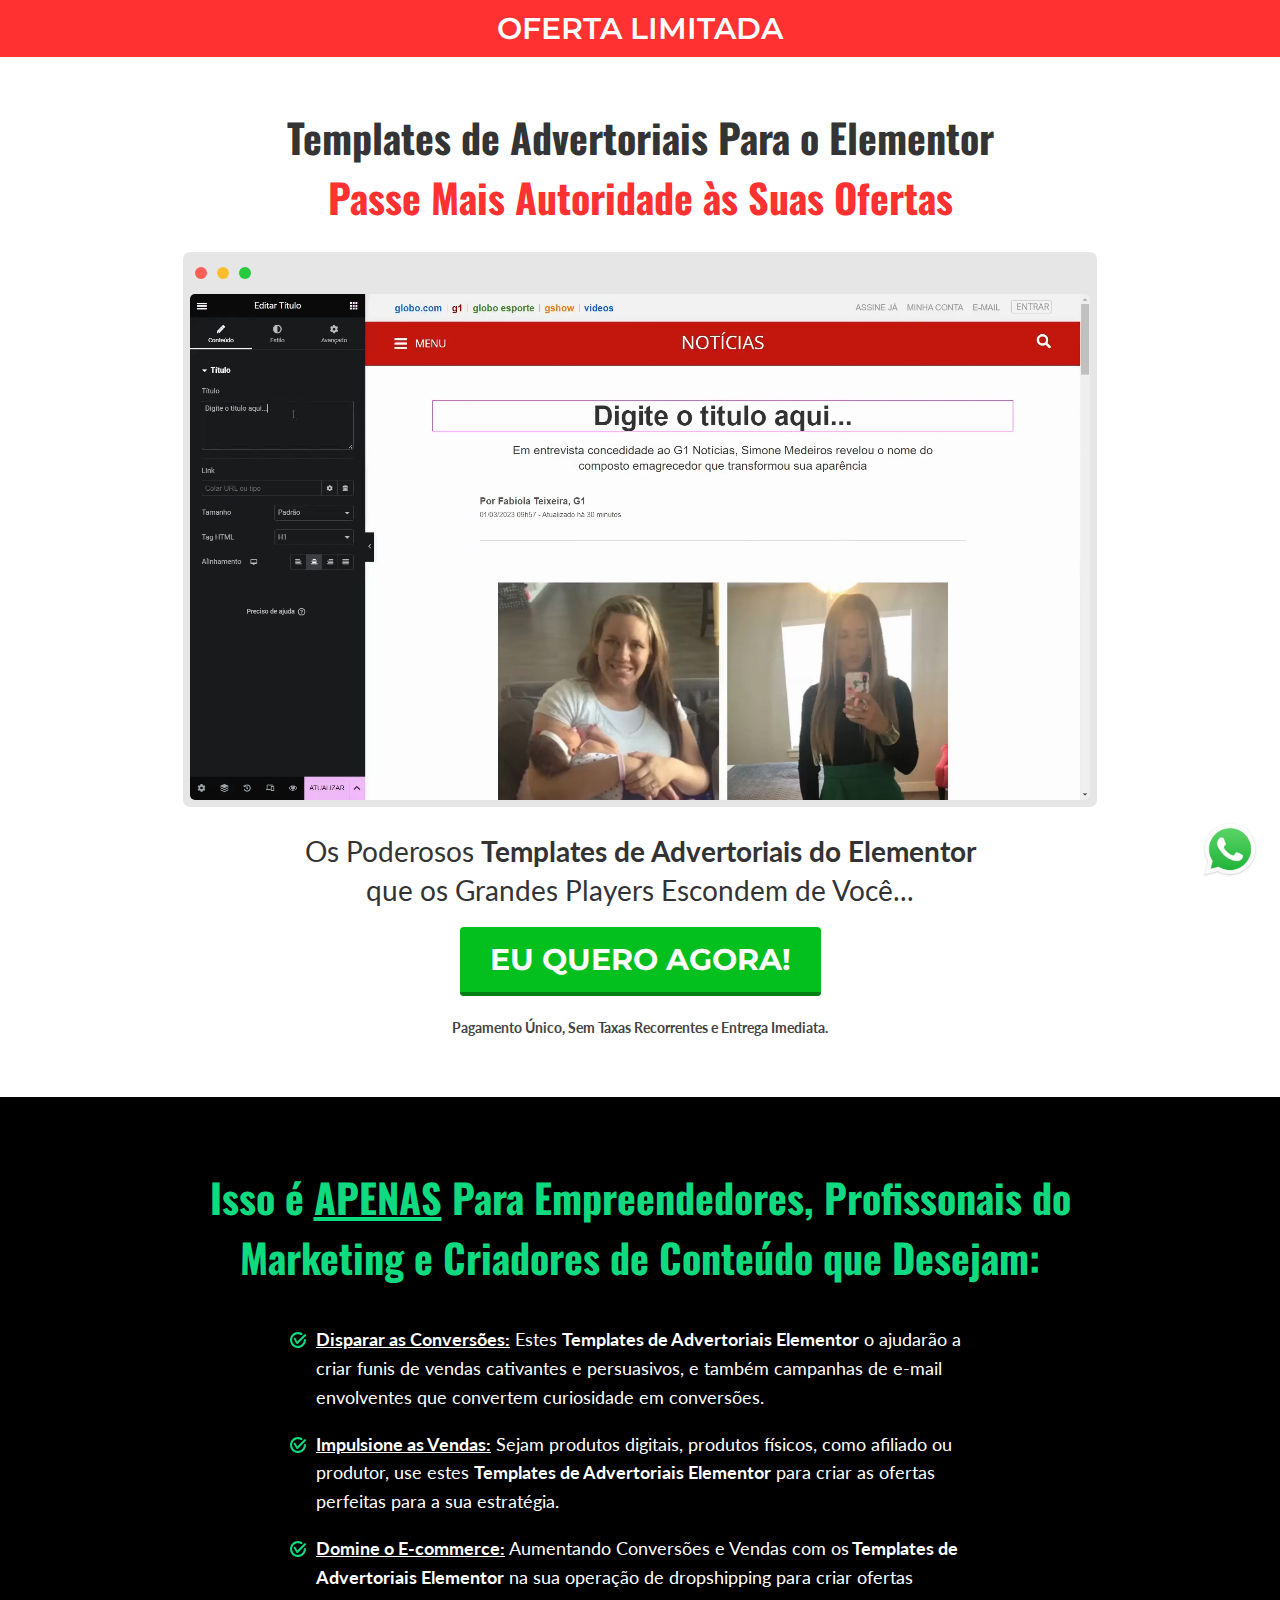
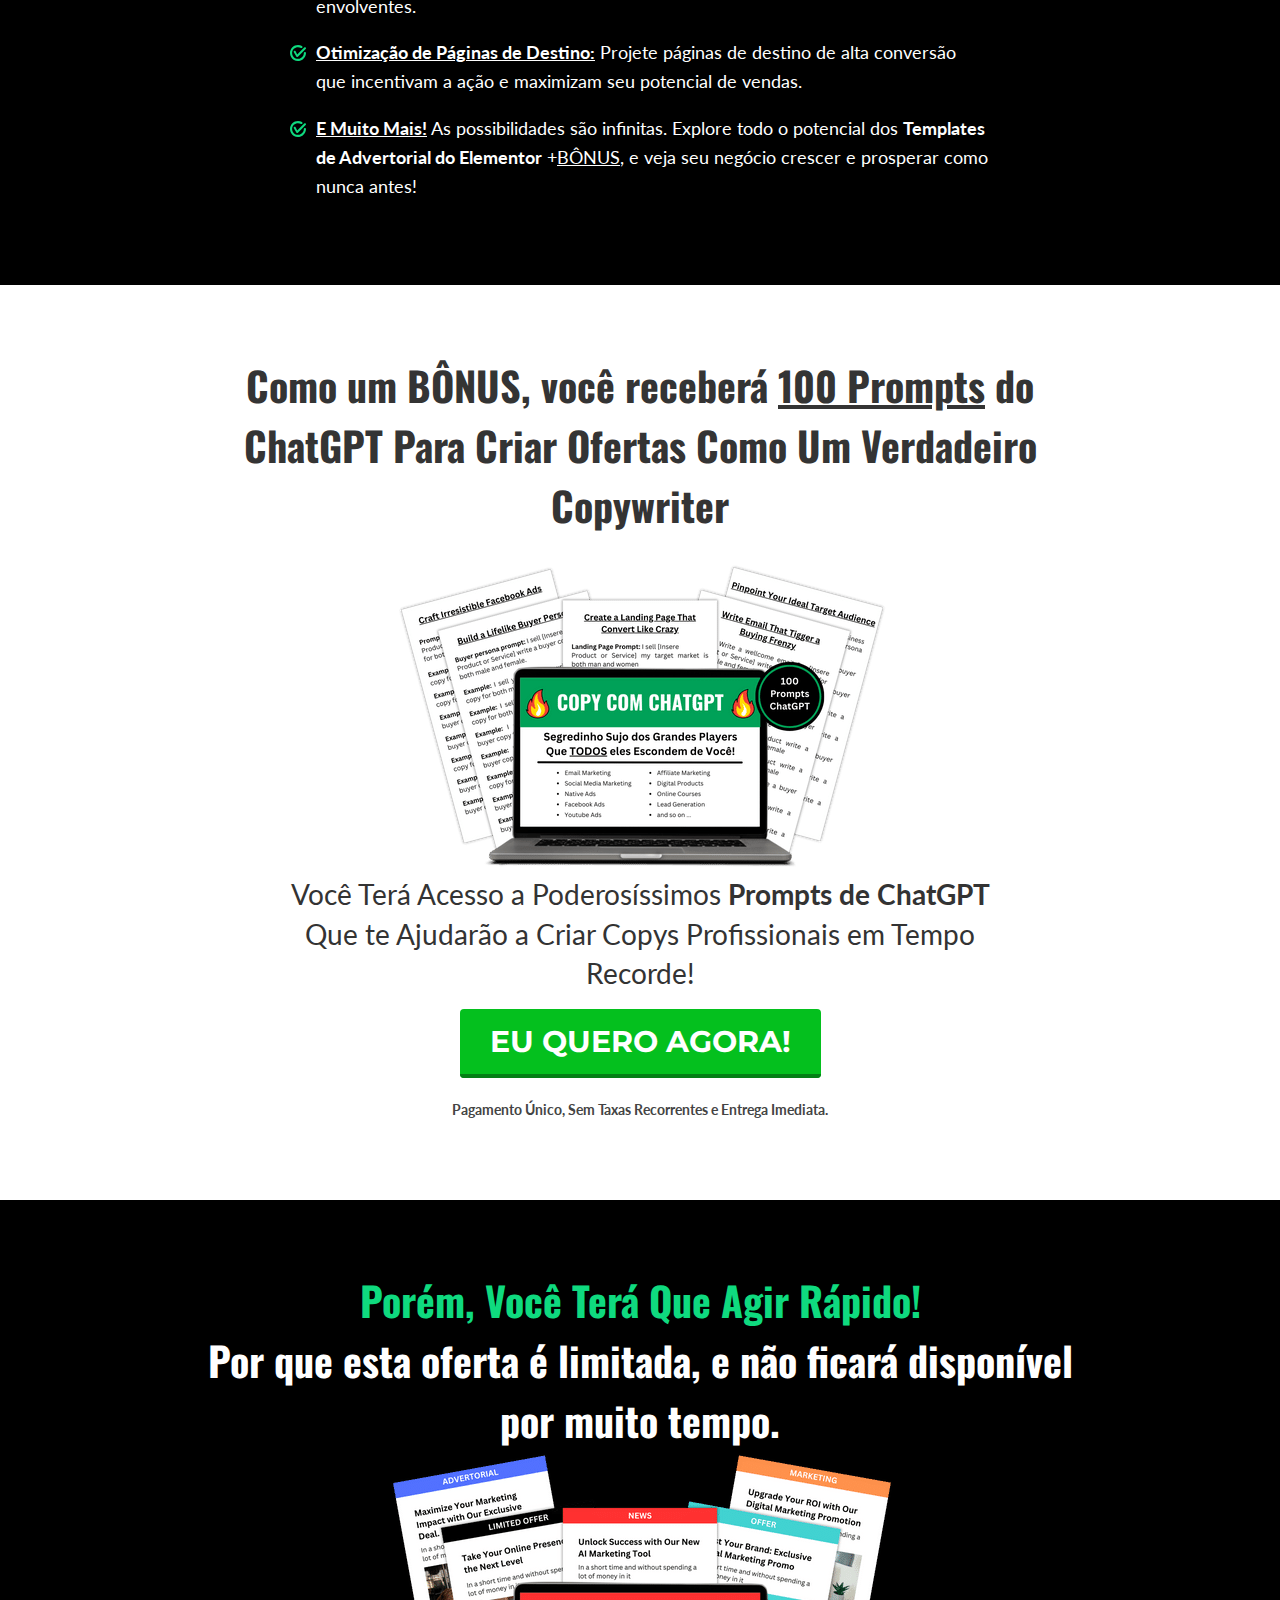
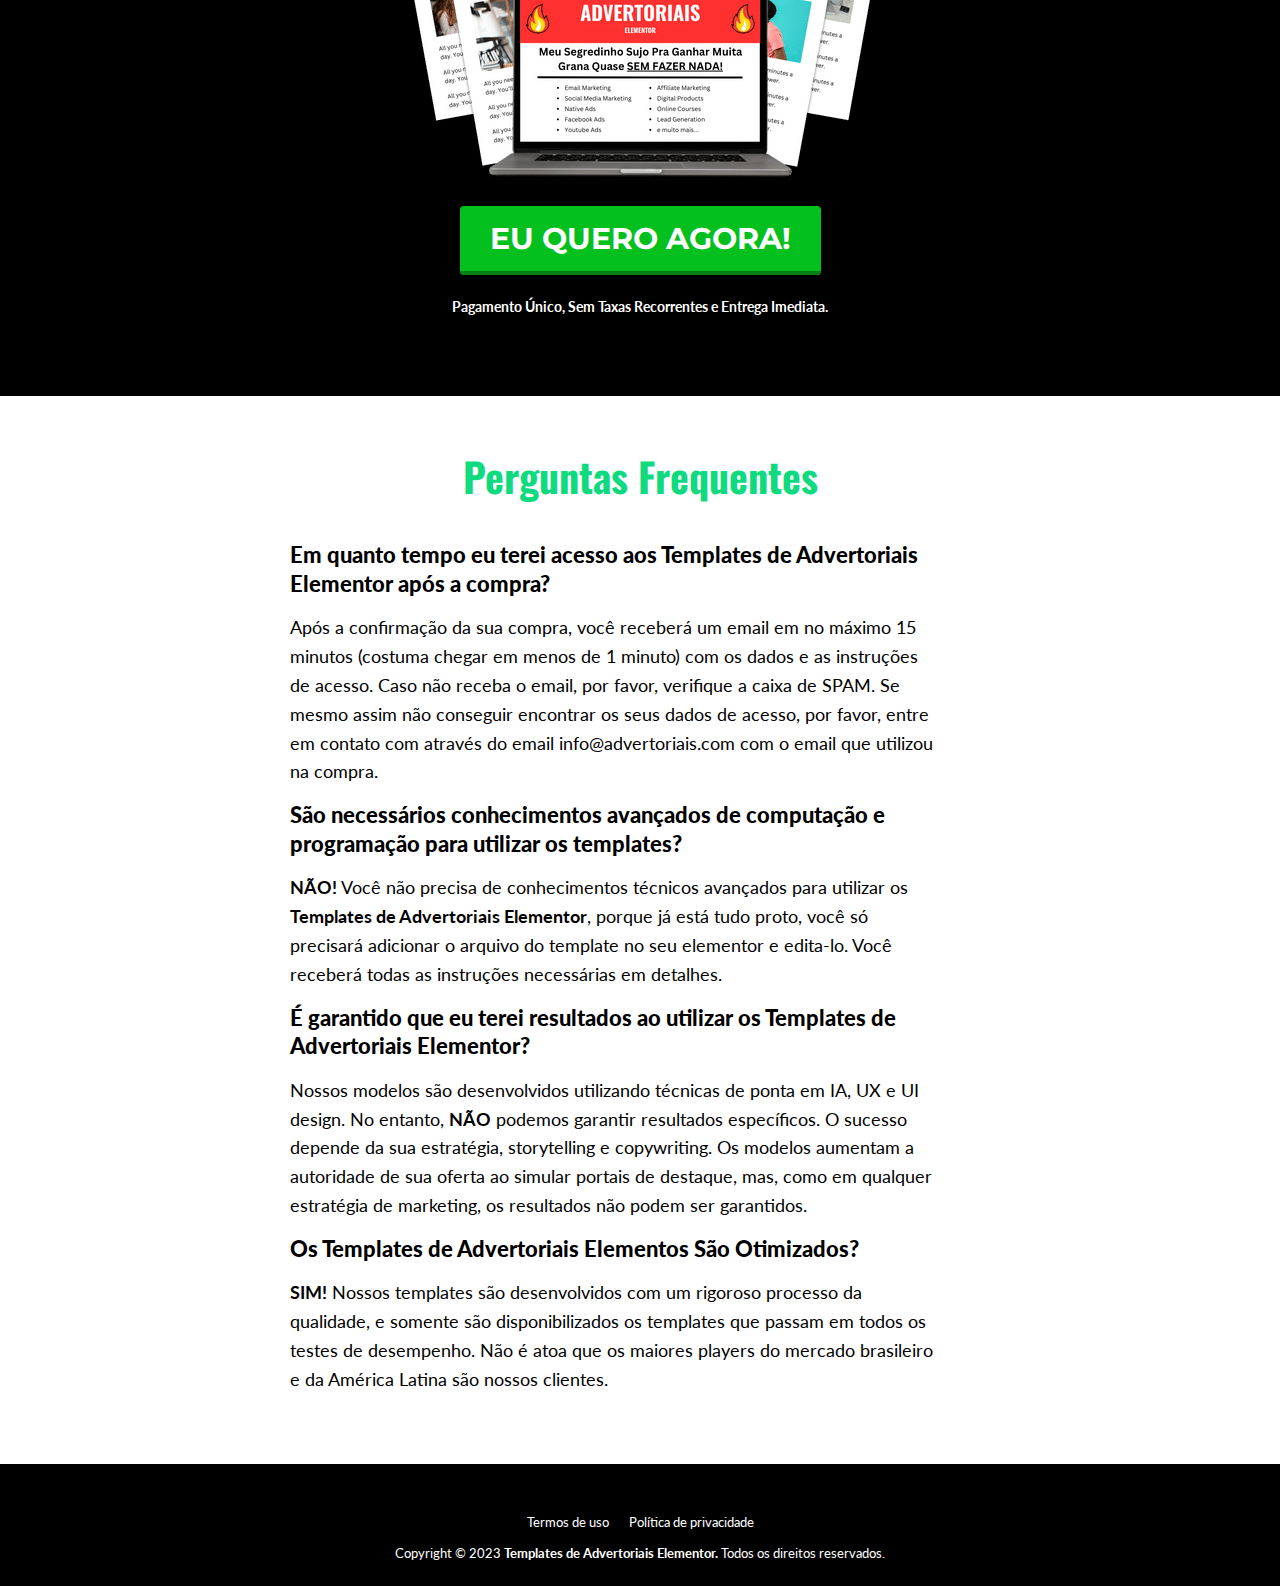
==== commit 10d92037: "Alteração dos links dos botões." ====
--- a/index.html
+++ b/index.html
@@ -36,7 +36,7 @@
                 Players
                 Escondem de Você...</div>
             <div class="btn-container">
-                <a href="https://payment.ticto.app/OAAE5864F" class="btn" target="_blank">EU QUERO AGORA!</a>
+                <a href="https://pay.kiwify.com.br/80HDB5K" class="btn" target="_blank">EU QUERO AGORA!</a>
             </div>
             <span class="cta-btn">Pagamento Único, Sem Taxas Recorrentes e Entrega Imediata.</span>
         </section>
@@ -102,7 +102,7 @@
                 Ajudarão a
                 Criar Copys Profissionais em Tempo Recorde!</div>
             <div class="btn-container">
-                <a href="https://payment.ticto.app/OAAE5864F" class="btn" target="_blank">EU QUERO AGORA!</a>
+                <a href="https://pay.kiwify.com.br/80HDB5K" class="btn" target="_blank">EU QUERO AGORA!</a>
             </div>
             <span class="cta-btn">Pagamento Único, Sem Taxas Recorrentes e Entrega Imediata.</span>
         </section>
@@ -116,7 +116,7 @@
             </h3>
             <img src="img/template-elementor-advertorial.png" layout="responsive" />
             <div class="btn-container">
-                <a href="https://payment.ticto.app/OAAE5864F" class="btn" target="_blank">EU QUERO AGORA!</a>
+                <a href="https://pay.kiwify.com.br/80HDB5K" class="btn" target="_blank">EU QUERO AGORA!</a>
             </div>
             <span class="cta-btn">Pagamento Único, Sem Taxas Recorrentes e Entrega Imediata.</span>
         </section>
@@ -175,4 +175,4 @@
     <!-- BOTÃO DE WHATSAPP -->
 </body>
 
-</html>+</html>
